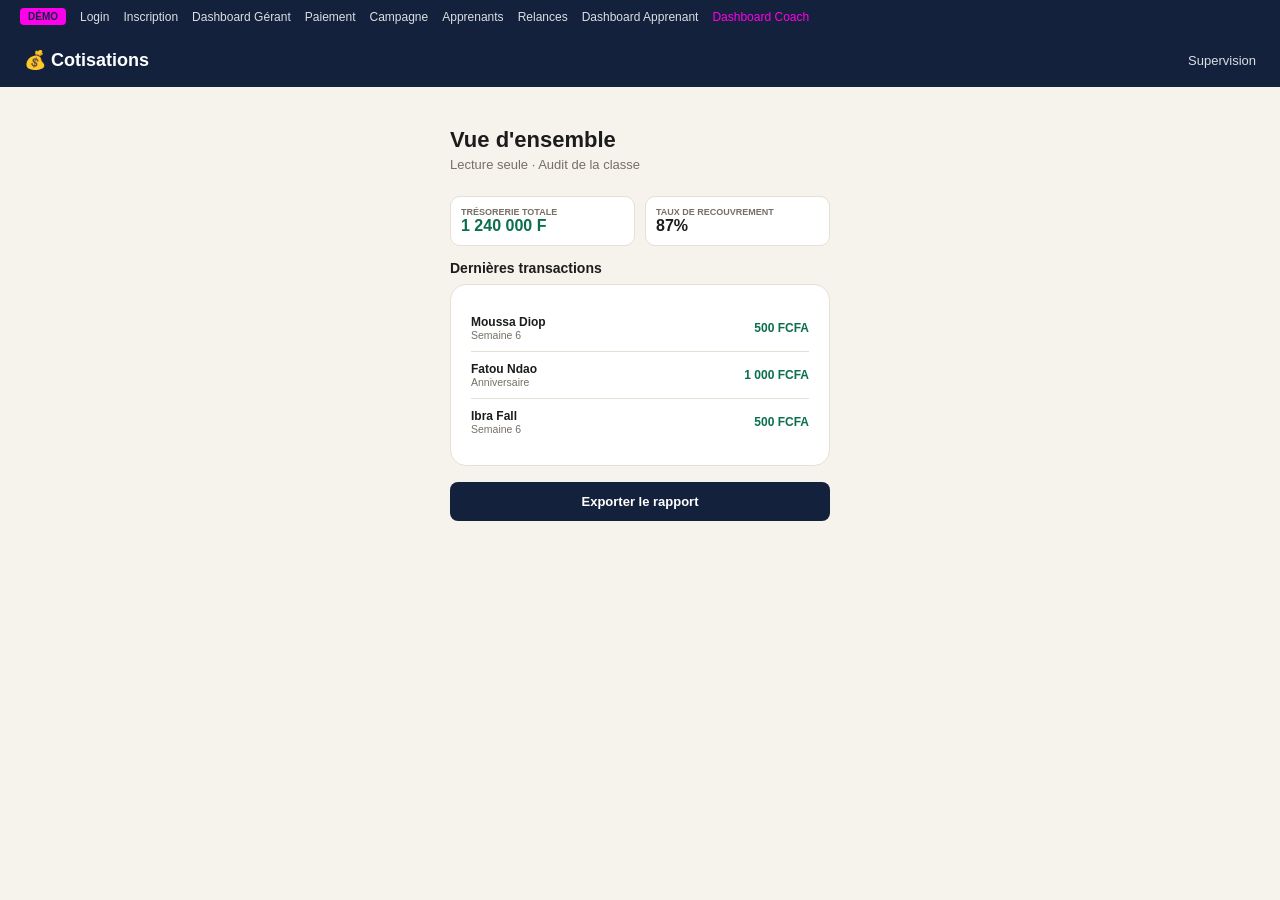
==== coach-dashboard.html @ 5f8d8f67 "Premier commit" ====
<!DOCTYPE html>
<html lang="fr">
<head>
<meta charset="UTF-8">
<meta name="viewport" content="width=device-width, initial-scale=1.0">
<title>Cotisations — Supervision</title>
<link rel="stylesheet" href="style.css">
</head>
<body>

<nav class="demo-nav">
  <span class="tag">Démo</span>
  <a href="index.html">Login</a>
  <a href="inscription.html">Inscription</a>
  <a href="gerant-dashboard.html">Dashboard Gérant</a>
  <a href="gerant-paiement.html">Paiement</a>
  <a href="gerant-campagne.html">Campagne</a>
  <a href="gerant-apprenants.html">Apprenants</a>
  <a href="gerant-relances.html">Relances</a>
  <a href="apprenant-dashboard.html">Dashboard Apprenant</a>
  <a href="coach-dashboard.html" class="active">Dashboard Coach</a>
</nav>

<header class="app">
  <span class="brand">💰 Cotisations</span>
  <span class="page-label">Supervision</span>
</header>

<main>
  <h1>Vue d'ensemble</h1>
  <p class="subtitle">Lecture seule · Audit de la classe</p>

  <div class="stat-row">
    <div class="stat">
      <div class="label">Trésorerie totale</div>
      <div class="value value-green">1 240 000 F</div>
    </div>
    <div class="stat">
      <div class="label">Taux de recouvrement</div>
      <div class="value">87%</div>
    </div>
  </div>

  <h2 style="font-size:14px; margin-bottom:8px;">Dernières transactions</h2>
  <div class="card">
    <div class="list-row" style="justify-content:space-between;">
      <div><div class="name">Moussa Diop</div><div class="meta">Semaine 6</div></div>
      <span style="color:var(--green); font-weight:700; font-size:12px;">500 FCFA</span>
    </div>
    <div class="list-row" style="justify-content:space-between;">
      <div><div class="name">Fatou Ndao</div><div class="meta">Anniversaire</div></div>
      <span style="color:var(--green); font-weight:700; font-size:12px;">1 000 FCFA</span>
    </div>
    <div class="list-row" style="justify-content:space-between;">
      <div><div class="name">Ibra Fall</div><div class="meta">Semaine 6</div></div>
      <span style="color:var(--green); font-weight:700; font-size:12px;">500 FCFA</span>
    </div>
  </div>

  <button class="btn btn-navy">Exporter le rapport</button>
</main>

</body>
</html>
---- style.css ----
:root{
  --navy:#14213D;
  --navy-light:#243759;
  --amber:#ff00ea;
  --green:#0B6E4F;
  --red:#C0392B;
  --sand:#F6F3EC;
  --white:#FFFFFF;
  --text:#1C1C1C;
  --muted:#767066;
  --line:#E4E0D6;
  --green-bg:#E4F5EC;
  --red-bg:#FCE9E6;
}
*{ box-sizing: border-box; }
body{
  margin:0;
  font-family: -apple-system, "Segoe UI", Roboto, sans-serif;
  background: var(--sand);
  color: var(--text);
}
a{ color: inherit; text-decoration:none; }

.demo-nav{
  background: var(--navy);
  color:#fff;
  font-size:12px;
  padding:8px 20px;
  display:flex;
  flex-wrap:wrap;
  gap:14px;
  align-items:center;
}
.demo-nav .tag{
  background:var(--amber);
  color:var(--navy);
  font-weight:700;
  padding:3px 8px;
  border-radius:4px;
  font-size:10px;
  text-transform:uppercase;
}
.demo-nav a{ opacity:0.85; }
.demo-nav a:hover{ opacity:1; text-decoration:underline; }
.demo-nav a.active{ color: var(--amber); opacity:1; }

header.app{
  background: var(--navy);
  color:#fff;
  padding:16px 24px;
  display:flex;
  align-items:center;
  justify-content:space-between;
}
header.app .brand{ font-weight:800; font-size:18px; }
header.app .page-label{ font-size:13px; opacity:0.85; }

main{
  max-width:420px;
  margin:0 auto;
  padding:40px 20px 60px;
}
main.wide{ max-width:640px; }

h1{ font-size:22px; font-weight:800; margin:0 0 4px; }
.subtitle{ font-size:13px; color:var(--muted); margin:0 0 24px; }

.card{
  background:var(--white);
  border:1px solid var(--line);
  border-radius:16px;
  padding:20px;
  margin-bottom:16px;
}

label{
  display:block;
  font-size:10.5px;
  font-weight:700;
  text-transform:uppercase;
  letter-spacing:0.4px;
  color:var(--muted);
  margin-bottom:4px;
}
input, select{
  width:100%;
  border:1.5px solid var(--line);
  border-radius:8px;
  padding:10px 12px;
  font-size:13px;
  margin-bottom:14px;
  font-family:inherit;
  color:var(--text);
}
input::placeholder{ color:#b8b3a8; }

.btn{
  display:block;
  width:100%;
  text-align:center;
  padding:12px;
  border-radius:8px;
  font-weight:700;
  font-size:13px;
  border:none;
  cursor:pointer;
}
.btn-amber{ background:var(--amber); color:var(--navy); }
.btn-navy{ background:var(--navy); color:#fff; }
.btn-outline{ background:#fff; border:1.5px solid var(--navy); color:var(--navy); }
.btn-danger{ background:#fff; border:1.5px solid var(--red); color:var(--red); }
.btn-ghost{ background:none; color:var(--muted); font-weight:500; font-size:12px; }

.link-muted{
  display:block;
  text-align:center;
  font-size:11.5px;
  color:var(--muted);
  margin-top:10px;
}
.link-muted:hover{ color:var(--navy); }

.pill{
  display:inline-block;
  font-size:9px;
  font-weight:700;
  text-transform:uppercase;
  padding:4px 10px;
  border-radius:20px;
}
.pill-active{ background:var(--navy); color:#fff; }
.pill-inactive{ background:var(--line); color:var(--muted); }

.status{ font-size:9px; font-weight:700; text-transform:uppercase; padding:3px 8px; border-radius:20px; display:inline-block; }
.status-upcoming{ background:#EAF0FF; color:var(--navy); }
.status-done{ background:var(--green-bg); color:var(--green); }
.status-late{ background:var(--red-bg); color:var(--red); }

.grid-weeks{
  display:grid;
  grid-template-columns: 90px repeat(6, 1fr);
  gap:4px;
  font-size:10px;
  align-items:center;
  margin:14px 0;
}
.grid-weeks .head{ font-weight:700; color:var(--muted); text-align:center; font-size:9px; }
.grid-weeks .name{ font-weight:600; }
.cell{ height:26px; border-radius:5px; display:flex; align-items:center; justify-content:center; font-weight:700; font-size:11px; }
.cell-paid{ background:var(--green-bg); color:var(--green); }
.cell-late{ background:var(--red-bg); color:var(--red); }

.stat-row{ display:flex; gap:10px; margin-bottom:14px; }
.stat{ flex:1; background:var(--white); border:1px solid var(--line); border-radius:10px; padding:10px; }
.stat .label{ font-size:9px; color:var(--muted); text-transform:uppercase; font-weight:700; }
.stat .value{ font-size:16px; font-weight:800; }
.value-green{ color:var(--green); }
.value-red{ color:var(--red); }

.avatar{
  width:32px; height:32px; border-radius:50%;
  background:var(--navy-light); color:#fff;
  display:flex; align-items:center; justify-content:center;
  font-size:10px; font-weight:700; flex-shrink:0;
}
.list-row{ display:flex; align-items:center; gap:10px; padding:10px 0; border-top:1px solid var(--line); }
.list-row:first-child{ border-top:none; }
.list-row .name{ font-size:12px; font-weight:600; }
.list-row .meta{ font-size:10.5px; color:var(--muted); }

.banner{ border-radius:8px; padding:10px 12px; font-size:11px; font-weight:600; margin-bottom:14px; }
.banner-green{ background:var(--green-bg); color:var(--green); }
.banner-red{ background:var(--red-bg); color:var(--red); }

.option{
  border:1.5px solid var(--line);
  border-radius:8px;
  padding:12px;
  font-size:12px;
  font-weight:600;
  margin-bottom:8px;
}
.option-selected{ background:var(--navy); color:#fff; border-color:var(--navy); }

.top-row{ display:flex; justify-content:space-between; align-items:center; margin-bottom:6px; }
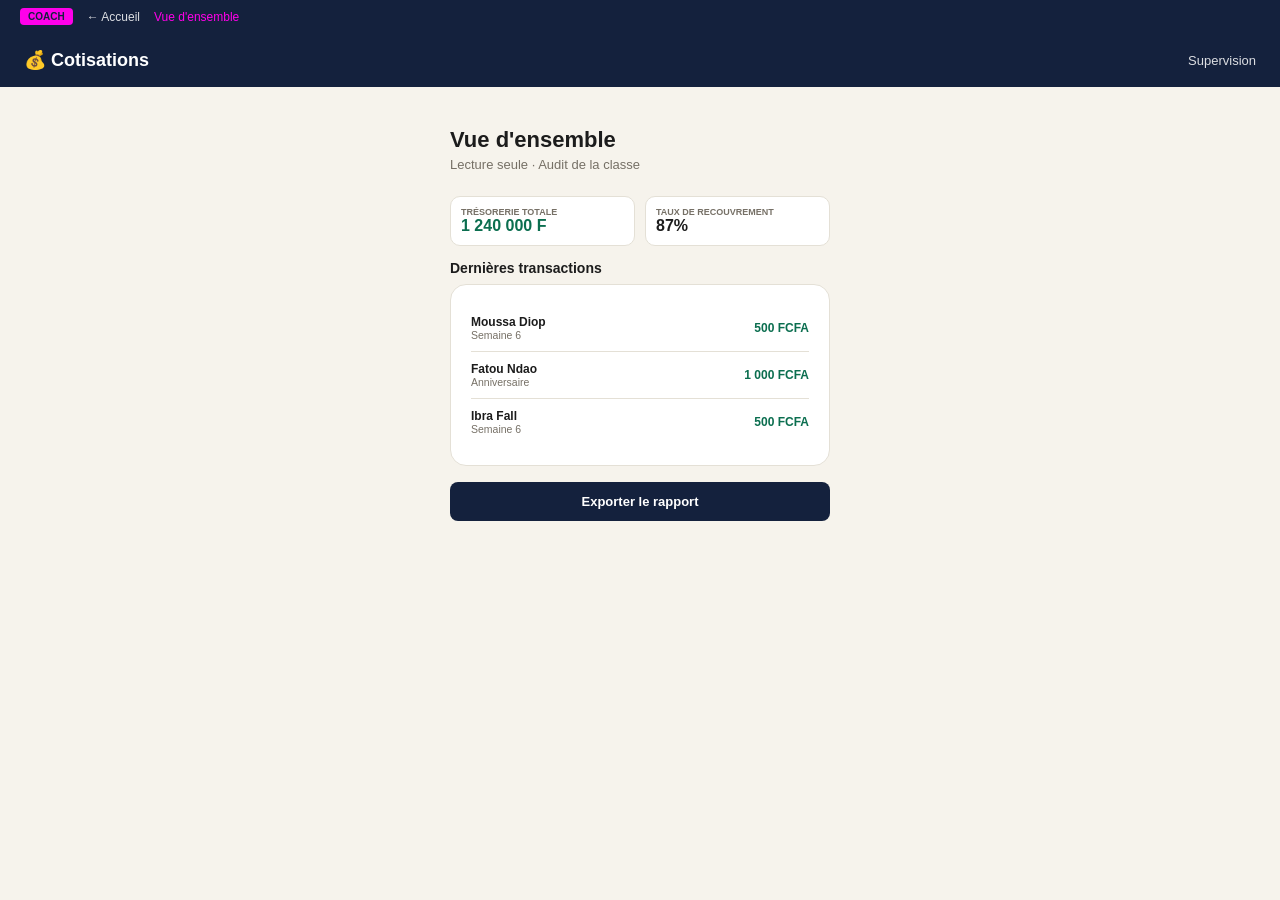
==== commit a7f4277b: "Ajout page accueil et écran relances" ====
--- a/coach-dashboard.html
+++ b/coach-dashboard.html
@@ -9,16 +9,9 @@
 <body>
 
 <nav class="demo-nav">
-  <span class="tag">Démo</span>
-  <a href="index.html">Login</a>
-  <a href="inscription.html">Inscription</a>
-  <a href="gerant-dashboard.html">Dashboard Gérant</a>
-  <a href="gerant-paiement.html">Paiement</a>
-  <a href="gerant-campagne.html">Campagne</a>
-  <a href="gerant-apprenants.html">Apprenants</a>
-  <a href="gerant-relances.html">Relances</a>
-  <a href="apprenant-dashboard.html">Dashboard Apprenant</a>
-  <a href="coach-dashboard.html" class="active">Dashboard Coach</a>
+  <span class="tag">Coach</span>
+  <a href="accueil.html">← Accueil</a>
+  <a href="coach-dashboard.html" class="active">Vue d'ensemble</a>
 </nav>
 
 <header class="app">
--- a/style.css
+++ b/style.css
@@ -183,3 +183,94 @@
 .option-selected{ background:var(--navy); color:#fff; border-color:var(--navy); }
 
 .top-row{ display:flex; justify-content:space-between; align-items:center; margin-bottom:6px; }
+
+/* ---- Page d'accueil : sélecteur d'espace ---- */
+:root{ --violet:#6C63FF; --violet-bg:#EEEDFE; }
+.home-wrap{
+  max-width:480px;
+  margin:0 auto;
+  padding:60px 24px;
+  text-align:center;
+}
+.logo-circle{
+  width:64px; height:64px;
+  border-radius:50%;
+  background:var(--violet);
+  margin:0 auto 20px;
+}
+.home-wrap h1{
+  color:var(--violet);
+  font-size:26px;
+  margin-bottom:8px;
+}
+.home-wrap .subtitle{ margin-bottom:32px; }
+.role-card{
+  display:flex;
+  align-items:center;
+  gap:14px;
+  background:var(--white);
+  border:1px solid var(--line);
+  border-radius:16px;
+  padding:16px 18px;
+  margin-bottom:14px;
+  text-align:left;
+  transition:transform .1s;
+}
+.role-card:hover{ transform:translateY(-2px); }
+.role-icon{
+  width:44px; height:44px;
+  border-radius:12px;
+  background:var(--violet-bg);
+  display:flex; align-items:center; justify-content:center;
+  font-size:20px;
+  flex-shrink:0;
+}
+.role-card .role-title{ font-weight:700; font-size:14px; }
+.role-card .role-desc{ font-size:11.5px; color:var(--muted); }
+.role-arrow{ margin-left:auto; color:var(--violet); font-size:18px; }
+.home-footer{ margin-top:30px; font-size:11px; color:var(--muted); }
+
+/* ---- Page d'accueil v2 (design distinct) ---- */
+.hero-band{
+  background: var(--navy);
+  color:#fff;
+  padding:50px 24px 70px;
+  text-align:center;
+}
+.hero-band h1{
+  font-size:28px;
+  margin-bottom:8px;
+  color:#fff;
+}
+.hero-band .subtitle{
+  color:#c9d2e0;
+  max-width:420px;
+  margin:0 auto;
+}
+.space-grid{
+  max-width:820px;
+  margin:-40px auto 40px;
+  padding:0 24px;
+  display:grid;
+  grid-template-columns:repeat(auto-fit, minmax(220px, 1fr));
+  gap:16px;
+}
+.space-card{
+  background:var(--white);
+  border-radius:14px;
+  padding:22px 18px;
+  box-shadow:0 4px 14px rgba(20,33,61,0.12);
+  border-top:4px solid var(--navy);
+  text-align:left;
+}
+.space-card.role-apprenant{ border-top-color: var(--amber); }
+.space-card.role-coach{ border-top-color: var(--green); }
+.space-card.role-gerant{ border-top-color: var(--navy); }
+.space-card .space-icon{ font-size:26px; margin-bottom:10px; display:block; }
+.space-card .space-title{ font-weight:800; font-size:15px; margin-bottom:4px; }
+.space-card .space-desc{ font-size:11.5px; color:var(--muted); margin-bottom:14px; }
+.space-card .space-go{
+  font-size:11px; font-weight:700; color:var(--navy);
+  display:inline-flex; align-items:center; gap:4px;
+}
+.home-footer2{ text-align:center; font-size:11px; color:var(--muted); padding-bottom:30px; }
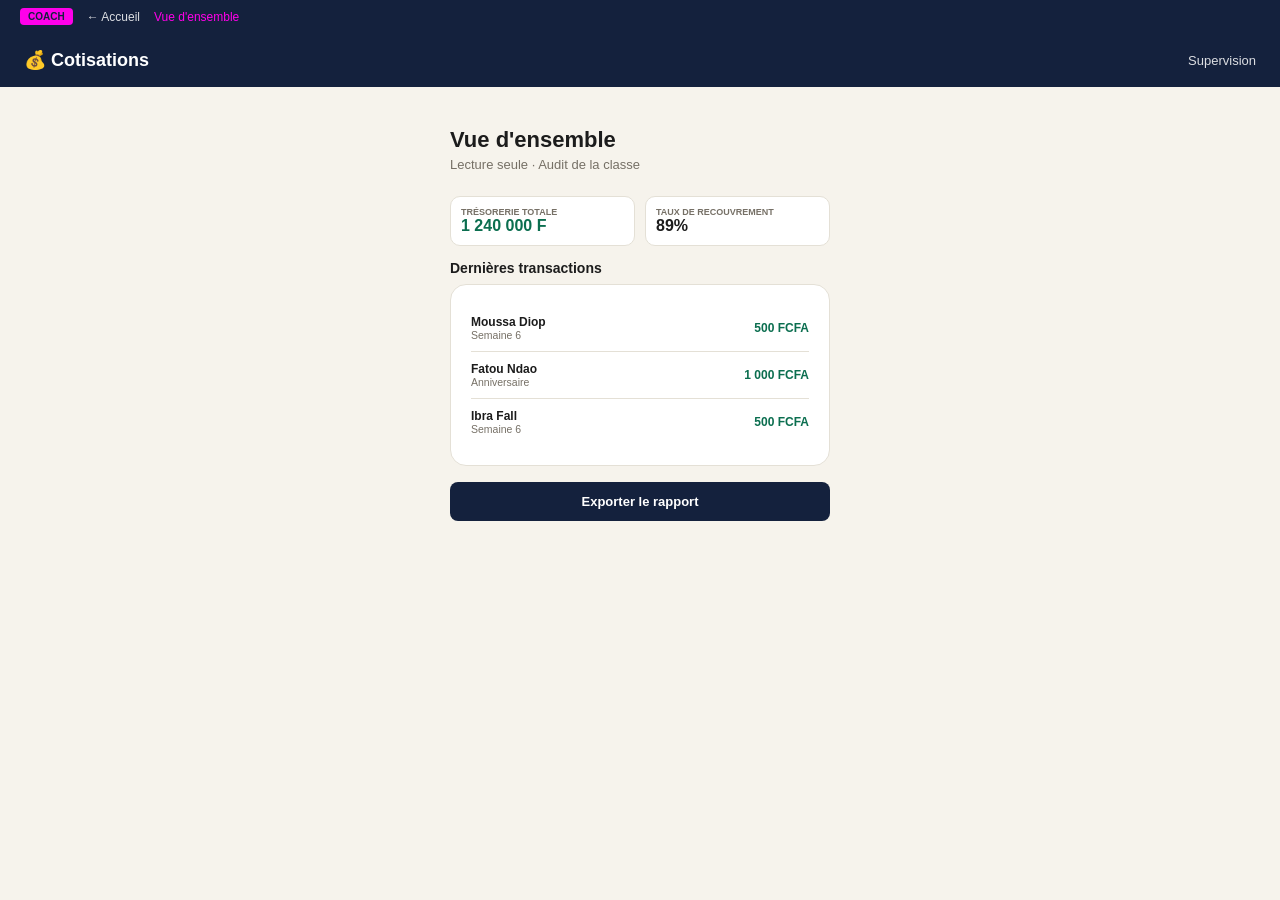
==== commit 5bd0f2b6: "Ajout page accueil et écran relances" ====
--- a/coach-dashboard.html
+++ b/coach-dashboard.html
@@ -30,7 +30,7 @@
     </div>
     <div class="stat">
       <div class="label">Taux de recouvrement</div>
-      <div class="value">87%</div>
+      <div class="value">89%</div>
     </div>
   </div>
 
